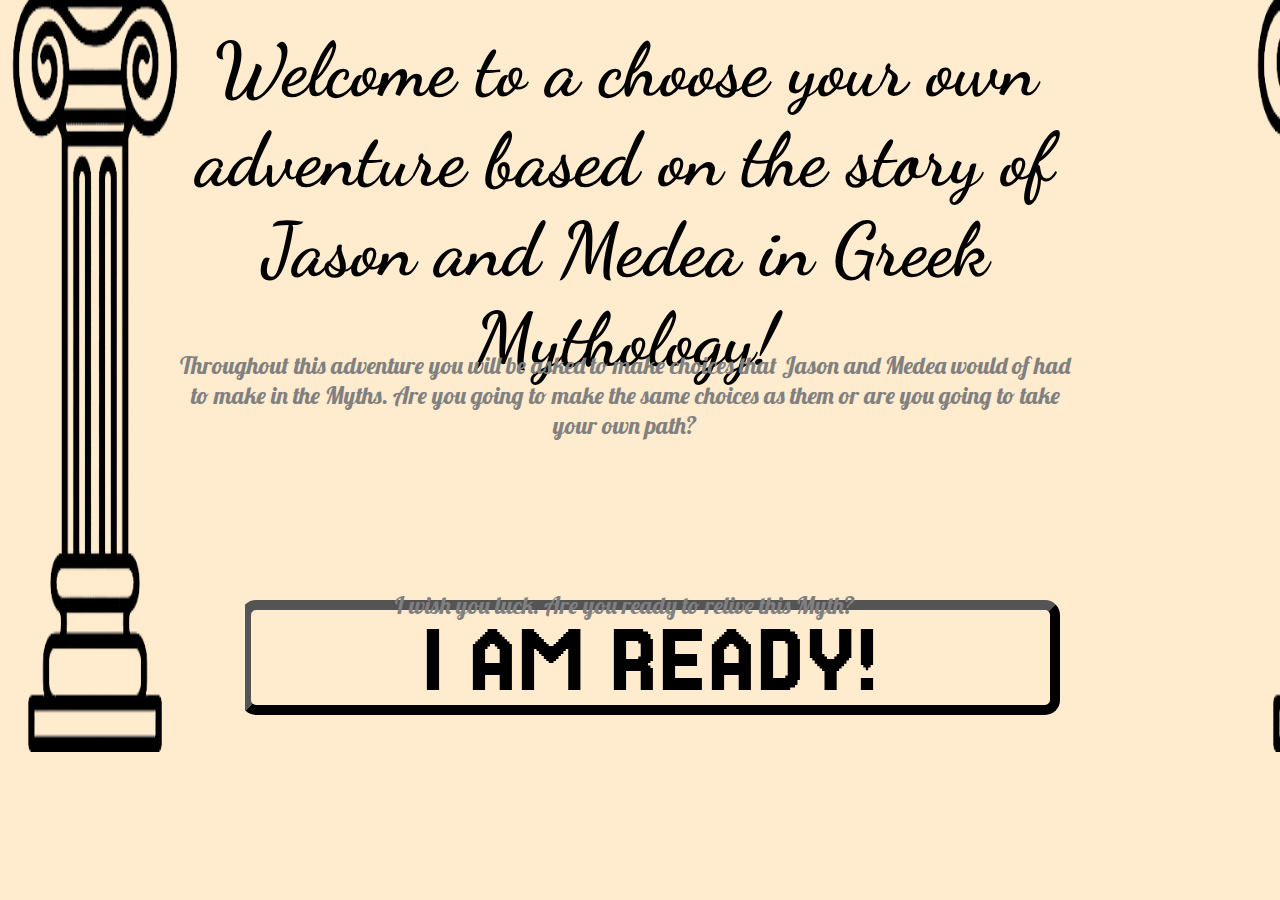
==== index.html @ 1d22a32b "index" ====
<!DOCTYPE html>
<!---->
<html>
    <head>
        <script src="main.js"></script>
        <link rel="stylesheet" href="styles.css">
        <title>Jason and Medea CYOA</title>
    </head>
    <body>
        <h1 class="hidden" id="title">Jason and Medea</h1>
        <!-- Launch Page -->
        <div id="launchPage" href="launch__StartButton">
            <div id="collumns">
                <img id="collumn1" src="Images/collumns.png">
                <img id="collumn2" src="Images/collumns.png">
            </div>
            <div id="launchPage__Text">
                <h1 id="launchPage__Title">Welcome to a choose your own adventure based on the story of Jason and Medea in Greek Mythology!</h1>
                <div id="launchPage__Info">
                    <h2 id="launchPage__Info__1">Throughout this adventure you will be asked to make choices that Jason and Medea would of had to make in the Myths. Are you going to make the same choices as them or are you going to take your own path?</h2>
                    <h2 id="launchPage__Info__2">I wish you luck. Are you ready to relive this Myth?</h2>
                </div>
                <button id="launchPage__StartButton" onclick="hideLaunchPage()">I AM READY!</button>
            </div>
        </div>
        <!-- Loading Screen -->
        <div id="loadingScreen" class="hidden">
            <img id="loadingScreen__Image" src="images/jasonAndMedea.jpg">
            <div id="progressBar">
                <h1 id="loading">Loading...</h1>
                <div id="progressBar__Border">
                    <div id="progressBar__Loader">0</div>
                </div>
            </div>
        </div>
        <!-- Story Stuff -->
        <div id="part__ID" class="hidden">part_1</div>
        <div id="story" class="hidden">
            <div id="story__Main">
                <div class = "story">>
                    <p id="story__Stuff"></p>
                </div>
                <img id="story__Scroll" src="Images/scroll.png">
                <h1 id="part__Title"></h1>
                <div id="story__Choose" class="hidden">
                    <button class="story__Button" id="story__OptionOne" type="button" onclick="setOption(1)">Option 1</button>
                    <button class="story__Button" id="story__OptionTwo" type="button" onclick="setOption(2)">Option 2</button>
                    <button class="story__Button" id="story__OptionThree" type="button" onclick="setOption(3)">Option 3</button>
                    <button class="story__Button" id="story__OptionFour" type="button" onclick="setOption(4)">Option 4</button>
                </div>
                <!-- Choosing the Argonauts -->
                <div id="chooseArgonauts" class="hidden">
                    <div>
                    <input type="checkbox" class="chooseArgonauts__Boxes" id="box1" name="heracles">
                    <label for="heracles" class="chooseArgonauts__Labels">Heracles</label>
                    </div><div>
                    <input type="checkbox" class="chooseArgonauts__Boxes" id="box2" name="orpheus">
                    <label for="orpheus" class="chooseArgonauts__Labels" >Orpheus</label>
                    </div><div>
                    <input type="checkbox" class="chooseArgonauts__Boxes" id="box3" name="calais">
                    <label for="calais" class="chooseArgonauts__Labels">Calais</label>
                    </div><div>
                    <input type="checkbox" class="chooseArgonauts__Boxes" id="box4" name="zetes">
                    <label for="zetes" class="chooseArgonauts__Labels">Zetes</label>
                    </div><div>
                    <input type="checkbox" class="chooseArgonauts__Boxes" id="box5" name="daedalus">
                    <label for="daedalus" class="chooseArgonauts__Labels">Daedalus</label>
                    </div><div>
                    <input type="checkbox" class="chooseArgonauts__Boxes" id="box6" name="6">
                    <label for="6" class="chooseArgonauts__Labels">6</label>
                    </div><div>
                    <input type="checkbox" class="chooseArgonauts__Boxes" id="box7" name="7">
                    <label for="7" class="chooseArgonauts__Labels">7</label>
                    </div><div>
                    <input type="checkbox" class="chooseArgonauts__Boxes" id="box8" name="8">
                    <label for="8" class="chooseArgonauts__Labels">8</label>
                    </div><div>
                    <input type="checkbox" class="chooseArgonauts__Boxes" id="box9" name="9">
                    <label for="9" class="chooseArgonauts__Labels">9</label>
                    </div><div>
                    <input type="checkbox" class='chooseArgonauts__Boxes' id="box10" name="10">
                    <label class="chooseArgonauts__Labels" for="10">10</label>
                    </div><div>
                    <button id="argonautsSubmit" type="button" onclick="argonautsSubmitted()">Submit</button>
                        </div>
                </div>
            </div>
            <!-- CPS Test -->
            <div id="cpsTest" class="hidden">
                <div id="clicks">0</div>
                <div id="cps" class="hidden">0</div>
                <div id="CPSShade"></div>
                <button type="button" id="cps__Start" onclick="startCPSTest()">Click to start test</button>  
                <button type="button" id="cps__Test" onclick="CPSTest()" class="hidden"></button>
            </div>
        </div>
    </body>
</html>
---- styles.css ----
@import url('https://fonts.googleapis.com/css2?family=Dancing+Script&display=swap');
@import url('https://fonts.googleapis.com/css2?family=Dancing+Script&family=Lobster&display=swap');
@import url('https://fonts.googleapis.com/css2?family=Dancing+Script&family=Jersey+25&family=Lobster&display=swap');

* {
    margin: 0px;
    padding: 0px;
    background-color: rgb(255, 235, 205);
    overflow: hidden;
}
#title {
    font-family: 'Lobster';
    text-align: center;
    font-size: 80px;
}

.hidden {
    display: none;
}

/* --- Launch Page --- */
#launchPage {
    margin-left: 20px;
    height: 100%;
    background-color: transparent;
}
#launchPage__Title {
    visibility: inherit;
    font-family: 'Dancing Script';
    font-size: 75px;
    position: absolute;
    background-color: transparent;
    margin: 25px 200px 0px 150px;
    text-align: center;
}
#launchPage__Info {
    visibility: inherit;
    font-family: 'Lobster';
    position: absolute;
    text-align: center;
    background-color: transparent;
    margin: 350px 200px 0px 150px;
    color:grey;
}
#launchPage__Info__1 {
    font-weight: 50;
    background-color: transparent;
}
#launchPage__Info__2 {
    font-weight: 50;
    background-color: transparent;
    margin-top: 150px;
}
    /* Button */

#launchPage__StartButton {
    visibility: inherit;
    font-family: 'Jersey 25';
    width: 65%;
    height: 115px;
    font-size: 100px;
    text-align: center;
    display: block;
    margin: 600px auto 0px auto;
    border-radius: 15px;
    border-width: 10px;
}

#launchPage__StartButton:hover {
    background-color: antiquewhite;
    border-color:dimgray;
    cursor: pointer;
}
    /* Collumns  */

#collumn1 {
    position: absolute;
    margin: -8px  0px 0px -75px;
    height: 760px;
    width: 300px;
}
#collumn2 {
    position: absolute;
    margin: -8px  0px 0px 1170px;
    height: 760px;
    width: 300px;
}

/* --- Loading Screen --- */
/*#loadingScreen {
    display: hidden;
    visibility: hidden;
}*/
#loadingScreen__Image {
    visibility: inherit;
    height: 500px;
    position: absolute;
    display: hidden;
    margin: 10px auto 0px 210px;
    width: 70%;
}
#progressBar {
    margin: 530px 50px 0px;
}
#progressBar__Border {
    background-color: rgb(97, 144, 116);
    border-radius: 100px;
}
#progressBar__Loader {
    background-color: rgb(0, 180, 75);
    height: 50px;
    width: 0;
    text-align: center;
    font-size: 40px;
}

/* --- Story --- */
#story {
    margin: 120px 0px 0px 35px;
}

#part__Title {
    position: absolute;
    z-index: 4;
    margin-top: -100px;
    margin-left: 58%;
    margin-right: 1%;
    font-size: 60px;
    background-color: transparent;
    font-family: 'Dancing Script';
    padding-left: 6%;
    padding-right: 3%;
}

    /* Reading */
#story__Stuff {
    margin-right: 40%;
    position: absolute;
    padding-left: 10px;
    font-family: 'Lobster';
    font-weight: 5px;
    font-size: 200%;
    z-index: 2;
    background-color: transparent;
    overflow-y: visible;
    height: 500px;
    color:rgb(68, 68, 68);
}
::-webkit-scrollbar{
    width: 8px;
}
::-webkit-scrollbar-thumb {
    background-color: rgb(139, 113, 81);
    border-radius: 7px;
}
#story__Scroll {
    margin: -140px 0px 0px -5.5%;
    height: 780px;
    width: 70%;
    position: absolute;
    z-index: 1;
}

    /* Choice */
#story__Choose {
    z-index: 3;
    position: absolute;
    margin: 200px 0px 0px 62.5%;
}
.story__Button{
    z-index: 3;
    width: 450px;
    margin-left: 0px;
    margin-bottom: 40px;
    padding: 2px 0px;
    font-size: 24px;
    border-color: black;
    border: inset;
}

.story__Button:hover{
    cursor: pointer;
    background-color: rgb(252, 239, 220);
}

.story__Button__Disable{
    z-index: 3;
    width: 450px;
    margin-left: 0px;
    margin-bottom: 40px;
    padding: 2px 0px;
    font-size: 24px;
    border-color: black;
    border: inset;
    background-color: rgb(217, 207, 193);
}

.story__Button__Disable{
    cursor:not-allowed;
    background-color: rgb(252, 239, 220);
}


    /* Choosing Argonauts */
#chooseArgonauts{
    z-index: 3;
    margin: 0% 0 -30% 65%;
    position: absolute;
}
.chooseArgonauts__Labels{
    font-size: 290%;
}
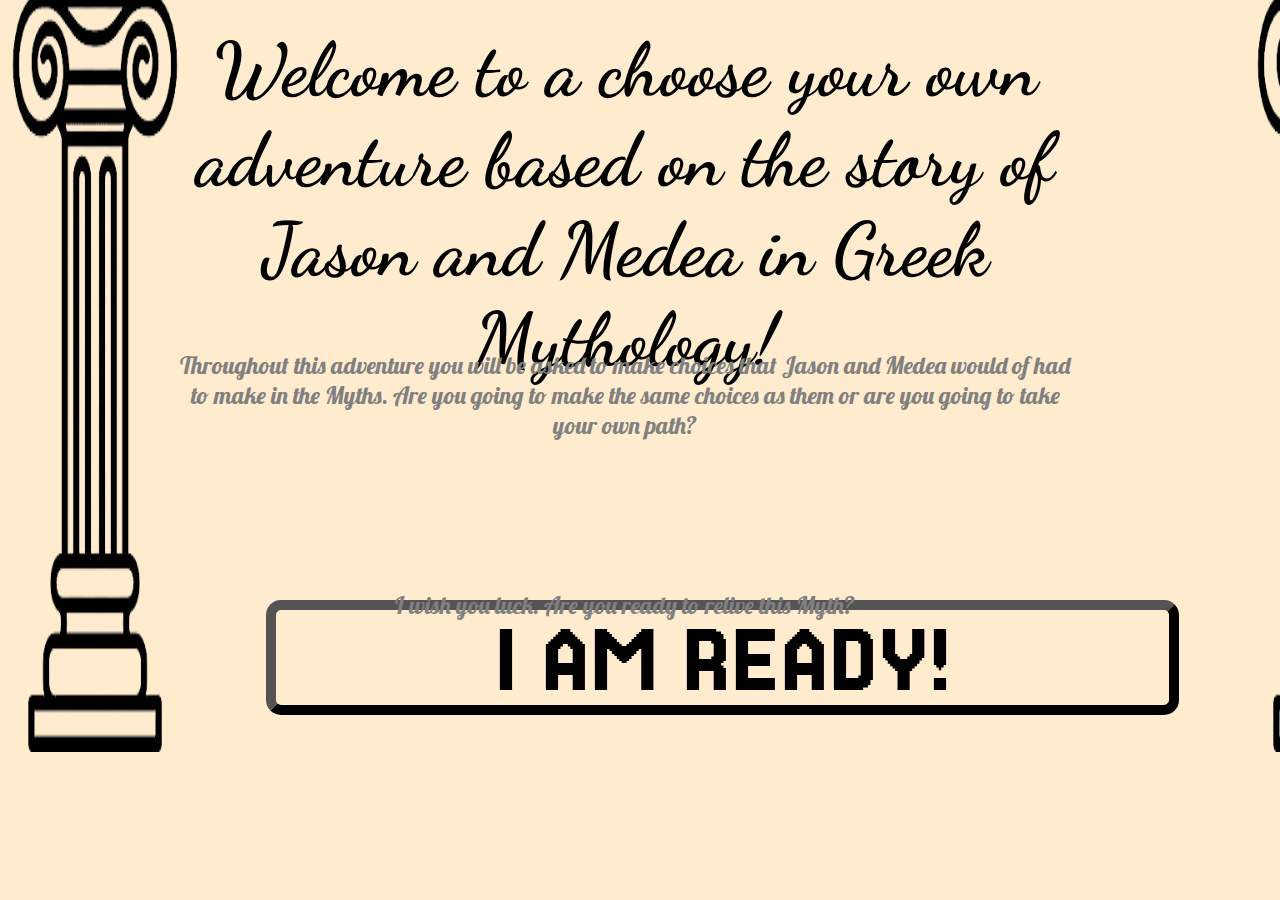
==== commit 747a5007: "ui fixed" ====
--- a/index.html
+++ b/index.html
@@ -25,7 +25,7 @@
         </div>
         <!-- Loading Screen -->
         <div id="loadingScreen" class="hidden">
-            <img id="loadingScreen__Image" src="images/jasonAndMedea.jpg">
+            <img id="loadingScreen__Image" src="Images/jasonAndMedea.jpg">
             <div id="progressBar">
                 <h1 id="loading">Loading...</h1>
                 <div id="progressBar__Border">
@@ -48,38 +48,51 @@
                     <button class="story__Button" id="story__OptionThree" type="button" onclick="setOption(3)">Option 3</button>
                     <button class="story__Button" id="story__OptionFour" type="button" onclick="setOption(4)">Option 4</button>
                 </div>
+                <!-- Death Screen -->
+                <div id="story__EndScreen" class="hidden">
+                    <img id="story__EndScreen__Img" >
+                    <div id="medeaMain" class="hidden">0</div>
+                    <p id="story__EndScreen__Accurate" class="hidden">You reached the ending that happened in the actual myth. Well Done(or not)!</p>
+                    <button id="story__EndScreen__Button" onclick="window.location.reload()">Restart</button>
+                    <button id="story__EndScreen__MainStory" onclick="seeStory()" class="hidden">Have a look</button>
+                    
+                </div>>
                 <!-- Choosing the Argonauts -->
                 <div id="chooseArgonauts" class="hidden">
                     <div>
                     <input type="checkbox" class="chooseArgonauts__Boxes" id="box1" name="heracles">
-                    <label for="heracles" class="chooseArgonauts__Labels">Heracles</label>
+                    <label for="heracles" class="chooseArgonauts__Labels" id="box1__Label">Heracles</label>
+                    <div id="heracles" class="hidden"></div>
                     </div><div>
                     <input type="checkbox" class="chooseArgonauts__Boxes" id="box2" name="orpheus">
-                    <label for="orpheus" class="chooseArgonauts__Labels" >Orpheus</label>
+                    <label for="orpheus" class="chooseArgonauts__Labels" id="box2__Label">Orpheus</label>
+                    <div id="orpheus" class="hidden"></div>
                     </div><div>
                     <input type="checkbox" class="chooseArgonauts__Boxes" id="box3" name="calais">
-                    <label for="calais" class="chooseArgonauts__Labels">Calais</label>
+                    <label for="calais" class="chooseArgonauts__Labels" id="box3__Label">Calais</label>
+                    <div id="calais" class="hidden"></div>
                     </div><div>
                     <input type="checkbox" class="chooseArgonauts__Boxes" id="box4" name="zetes">
-                    <label for="zetes" class="chooseArgonauts__Labels">Zetes</label>
+                    <label for="zetes" class="chooseArgonauts__Labels" id="box4__Label">Zetes</label>
+                    <div id="zetes" class="hidden"></div>
                     </div><div>
                     <input type="checkbox" class="chooseArgonauts__Boxes" id="box5" name="daedalus">
-                    <label for="daedalus" class="chooseArgonauts__Labels">Daedalus</label>
+                    <label for="daedalus" class="chooseArgonauts__Labels" id="box5__Label">Daedalus</label>
                     </div><div>
                     <input type="checkbox" class="chooseArgonauts__Boxes" id="box6" name="6">
-                    <label for="6" class="chooseArgonauts__Labels">6</label>
+                    <label for="6" class="chooseArgonauts__Labels" id="box6__Label">Icarus</label>
                     </div><div>
                     <input type="checkbox" class="chooseArgonauts__Boxes" id="box7" name="7">
-                    <label for="7" class="chooseArgonauts__Labels">7</label>
+                    <label for="7" class="chooseArgonauts__Labels" id="box7__Label">Percy</label>
                     </div><div>
                     <input type="checkbox" class="chooseArgonauts__Boxes" id="box8" name="8">
-                    <label for="8" class="chooseArgonauts__Labels">8</label>
+                    <label for="8" class="chooseArgonauts__Labels" id="box8__Label">John</label>
                     </div><div>
                     <input type="checkbox" class="chooseArgonauts__Boxes" id="box9" name="9">
-                    <label for="9" class="chooseArgonauts__Labels">9</label>
+                    <label for="9" class="chooseArgonauts__Labels" id="box9__Label">Annabeth</label>
                     </div><div>
                     <input type="checkbox" class='chooseArgonauts__Boxes' id="box10" name="10">
-                    <label class="chooseArgonauts__Labels" for="10">10</label>
+                    <label class="chooseArgonauts__Labels" for="10" id="box10__Label">Petros</label>
                     </div><div>
                     <button id="argonautsSubmit" type="button" onclick="argonautsSubmitted()">Submit</button>
                         </div>
@@ -90,7 +103,7 @@
                 <div id="clicks">0</div>
                 <div id="cps" class="hidden">0</div>
                 <div id="CPSShade"></div>
-                <button type="button" id="cps__Start" onclick="startCPSTest()">Click to start test</button>  
+                <button type="button" id="cps__Start" onclick="startCPSTest()">Click symbol as fast as you can</button>  
                 <button type="button" id="cps__Test" onclick="CPSTest()" class="hidden"></button>
             </div>
         </div>
--- a/styles.css
+++ b/styles.css
@@ -1,6 +1,11 @@
 @import url('https://fonts.googleapis.com/css2?family=Dancing+Script&display=swap');
 @import url('https://fonts.googleapis.com/css2?family=Dancing+Script&family=Lobster&display=swap');
 @import url('https://fonts.googleapis.com/css2?family=Dancing+Script&family=Jersey+25&family=Lobster&display=swap');
+
+html{
+    width: 1425px;
+    height: 744px;
+}
 
 * {
     margin: 0px;
@@ -23,6 +28,7 @@
     margin-left: 20px;
     height: 100%;
     background-color: transparent;
+    display:block;
 }
 #launchPage__Title {
     visibility: inherit;
@@ -125,11 +131,12 @@
     margin-top: -100px;
     margin-left: 58%;
     margin-right: 1%;
-    font-size: 60px;
+    font-size: 300%;
     background-color: transparent;
     font-family: 'Dancing Script';
     padding-left: 6%;
     padding-right: 3%;
+    height: 10%;
 }
 
     /* Reading */
@@ -192,21 +199,232 @@
     font-size: 24px;
     border-color: black;
     border: inset;
-    background-color: rgb(217, 207, 193);
-}
-
-.story__Button__Disable{
+    background-color: rgb(252, 239, 220);;
+    pointer-events:none;
+    opacity: 70%;
+}
+
+.story__Button__Disable:hover{
     cursor:not-allowed;
-    background-color: rgb(252, 239, 220);
+    
 }
 
 
     /* Choosing Argonauts */
 #chooseArgonauts{
     z-index: 3;
-    margin: 0% 0 -30% 65%;
-    position: absolute;
-}
+    margin: 0 0 -20% 60%;
+    padding-left: 10%;
+    position: absolute;
+    width: 100%;
+    height: 90%;
+    padding-top: 10px;
+}
+.chooseArgonauts__Boxes{
+    position: absolute;
+    z-index: 5;
+    margin-left: 0px;
+}
+#box1{
+    margin-top:0px;
+}
+#box2{
+    margin-top:50px;
+}
+#box3{
+    margin-top:100px;
+}
+#box4{
+    margin-top:150px;
+}
+#box5{
+    margin-top:200px;
+}
+#box6{
+    margin-top:250px;
+}
+#box7{
+    margin-top:300px;
+}
+#box8{
+    margin-top:350px;
+}
+#box9{
+    margin-top:400px;
+}
+#box10{
+    margin-top:450px;
+}
+
+#box1__Label{
+    margin-top:-20px;
+}
+#box2__Label{
+    margin-top:30px;
+}
+#box3__Label{
+    margin-top:80px;
+}
+#box4__Label{
+    margin-top:130px;
+}
+#box5__Label{
+    margin-top:180px;
+}
+#box6__Label{
+    margin-top:230px;
+}
+#box7__Label{
+    margin-top:280px;
+}
+#box8__Label{
+    margin-top:330px;
+}
+#box9__Label{
+    margin-top:380px;
+}
+#box10__Label{
+    margin-top:430px;
+}
+
 .chooseArgonauts__Labels{
     font-size: 290%;
-}
+    position:absolute;
+    z-index: 4;
+    padding-left: 20px;
+}
+
+#argonautsSubmit{
+    width: 30%;
+    height: 60px;
+    z-index: 5;
+    margin: 500px 0 0 -50px;
+    font-size: 50px;
+    border-color: black;
+    border: inset;
+    color:rgb(39, 39, 39);
+}
+
+#argonautsSubmit:hover{
+    cursor: pointer;
+    background-color: rgb(252, 239, 220);
+}
+
+    /* CPS Test */
+#cps__Start{
+    width:70%;
+    height:900px;
+    background-color: transparent;
+    background-image: url('Images/CPSbutton.png');
+    background-size: 100%;
+    border:none;
+    margin-top: -19%;
+    margin-left: 13%;
+    position: absolute;
+    z-index: 3;
+    opacity: 10%;
+    font-size:800%;
+    color:red;
+}
+
+#cps__Test{
+    width:70%;
+    height:900px;
+    background-color: transparent;
+    background-image: url('Images/CPSbutton.png');
+    background-size: 100%;
+    border:none;
+    margin-top: -19%;
+    margin-left: 13%;
+    position: absolute;
+}
+
+#cps__Test:active{
+    background-image: url('Images/CPSbuttonPressed.png');
+}
+
+#CPSShade{
+    background-color:black;
+    width: 5000px;
+    height: 5000px;
+    position:absolute;
+    z-index: 2;
+    opacity: 80%;
+    margin-left:-50%;
+    margin-top:-50%;
+}
+
+/* --- End Screens --- */
+
+#story__EndScreen__Button{
+    position:absolute;
+    z-index: 3;
+    font-size: 50px;
+    background-color: red;
+    color:yellow;
+    border:none;
+    border-radius: 15px;
+    height:55px;
+    width: 300px;
+    margin: 33% 0 0 -25%;
+}
+
+#story__EndScreen__Button:hover{
+    background-color:blue;
+    color:green;
+    cursor: pointer;
+}
+.jasonDeath {
+    content: url('Images/EndScreen/scull.png');
+    margin: 0px 0px 0px 65%;
+}
+
+.happy {
+    content: url('Images/EndScreen/heart.png');
+    position:absolute;
+    margin: -30px 0px 0px 61%;
+    z-index:5;
+    height: 580px;
+}
+
+.boring{
+    content: url('Images/EndScreen/x.png');
+    height: 450px;
+    margin: 0px 0px 0px 68%;
+}
+
+.god {
+    content: url('Images/EndScreen/god.png');
+    margin: 0px 0px 0px 64%;
+}
+
+.mid {
+    content: url('Images/EndScreen/mid.png');
+    height: 450px;
+    margin: 0px 0px 0px 64%;
+}
+
+#story__EndScreen__Accurate{
+    margin: 7% 0 0 62%;
+    position:absolute;
+    z-index:3;
+    font-size: 30px;
+}
+
+#story__EndScreen__MainStory{
+    position:absolute;
+    margin: 450px 0 0 65%;
+    z-index: 6;
+    height: 100px;
+    border-radius: 10px;
+    font-size: 70px;
+    width: 30%;
+    border-color: black;
+    border: inset;
+    color:rgb(39, 39, 39);
+}
+
+#story__EndScreen__MainStory:hover{
+    cursor: pointer;
+    background-color: rgb(252, 239, 220);
+}